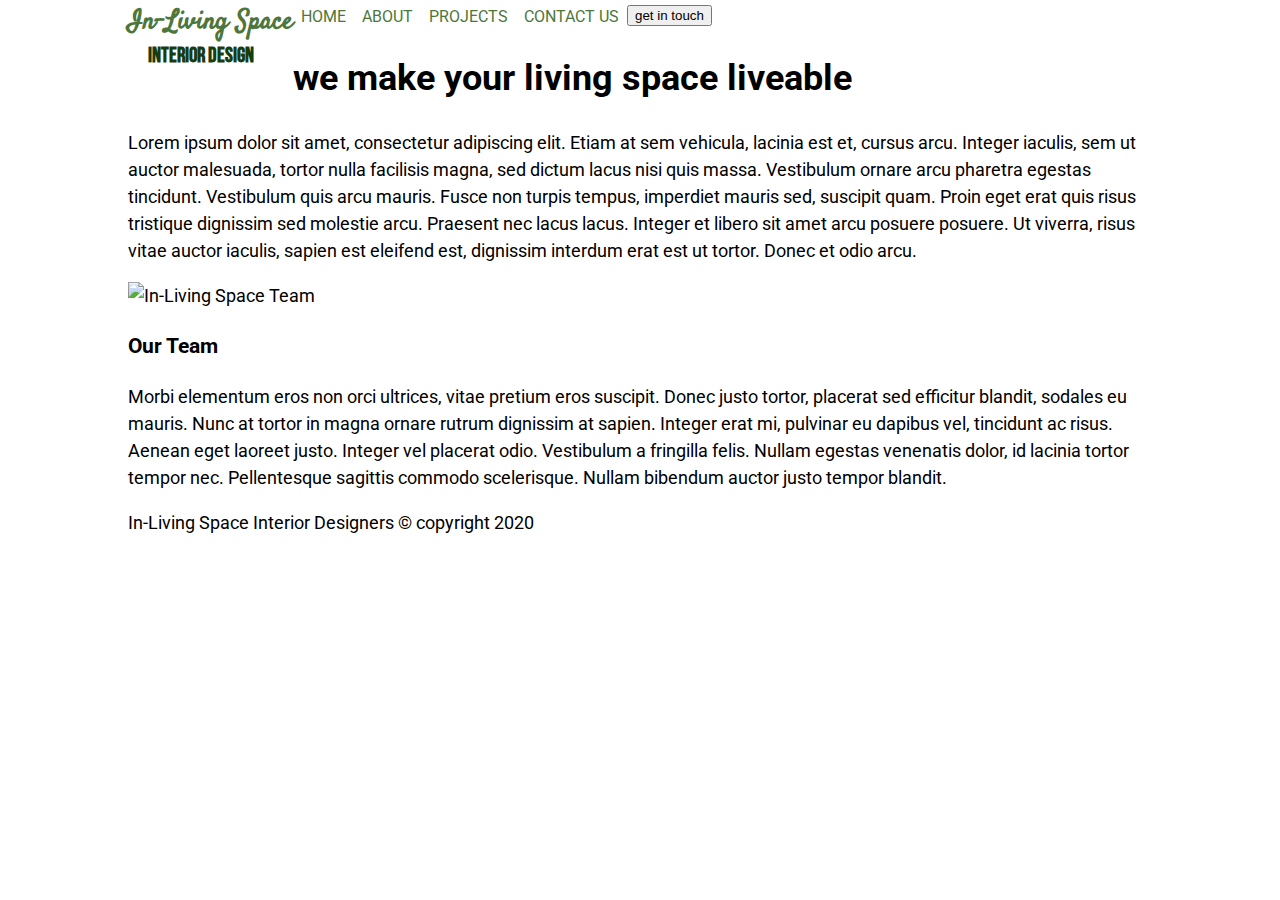
==== index.html @ 4d632c97 "Initialization Complete" ====
<!DOCTYPE html>
<html>
    <head>
        <meta charset="utf-8">
        <meta name="description" content="For all your interior design needs">
        <meta name="viewport" content="width=device-width, initial-scale=1.0">
        <meta name="author" content="Tavonga">
        <title>In-Living Space | Home</title>
        <link href="https://fonts.googleapis.com/css2?family=Bebas+Neue&family=Roboto:wght@300&family=Satisfy&display=swap" rel="stylesheet">
        <link rel="stylesheet" href="./css/style.css">
    </head>
    <body>
      <header>
        <div class="container">
          <div class="logo">
            <h2>In-Living Space</h2>
            <h3>Interior Design</h3>
          </div>
          <nav>
            <ul>
              <li><a href="#">Home</a></li>
              <li><a href="#">About</a></li>
              <li><a href="#">Projects</a></li>
              <li><a href="#">Contact Us</a></li>
            </ul>
          </nav>
          <form>
            <button type="button" class="get-in-touch"> get in touch</button>
          </form>
        </div>
      </header>
      <main>
        <section id="showcase">
          <div class="container">
            <div>
              <h1>we make your living space liveable</h1>
              <p>Lorem ipsum dolor sit amet, consectetur adipiscing elit. Etiam at sem vehicula, lacinia est et, cursus arcu. Integer iaculis, sem ut auctor malesuada, tortor nulla facilisis magna, sed dictum lacus nisi quis massa. Vestibulum ornare arcu pharetra egestas tincidunt. Vestibulum quis arcu mauris. Fusce non turpis tempus, imperdiet mauris sed, suscipit quam. Proin eget erat quis risus tristique dignissim sed molestie arcu. Praesent nec lacus lacus. Integer et libero sit amet arcu posuere posuere. Ut viverra, risus vitae auctor iaculis, sapien est eleifend est, dignissim interdum erat est ut tortor. Donec et odio arcu. </p>
            </div>
          </div>
        </section>
        <section>
          <div class="container">
            <div class="team">
              <img src="./img/team.jpg" alt="In-Living Space Team">
            </div>
            <aside id="sidebar">
              <div>
                <h3>Our Team</h3>
                <p>Morbi elementum eros non orci ultrices, vitae pretium eros suscipit. Donec justo tortor, placerat sed efficitur blandit, sodales eu mauris. Nunc at tortor in magna ornare rutrum dignissim at sapien. Integer erat mi, pulvinar eu dapibus vel, tincidunt ac risus. Aenean eget laoreet justo. Integer vel placerat odio. Vestibulum a fringilla felis. Nullam egestas venenatis dolor, id lacinia tortor tempor nec. Pellentesque sagittis commodo scelerisque. Nullam bibendum auctor justo tempor blandit.</p>
              </div>
            </aside>
          </div>
        </section>
      </main>
      <footer>
        <div class="container">
          <p>In-Living Space Interior Designers &copy; copyright 2020</p>
        </div>
      </footer>
    </body>
</html>
---- css/style.css ----
body{
    font-family: 'Roboto', sans-serif;
    font-size: 18px;
    line-height: 1.5;
    margin: 0;
    padding: 0;
}

/*Global*/
.container{
  width: 80%;
  margin: auto;
  overflow: 0;
}

ul{
  margin: 0;
  padding: 0;
}

.button{
  float: right;
  margin: 20px;
}
/*Header*/

/*header{
  text-align: center;
}*/

.logo{
    float: left;
}

.logo h2{
  font-family: 'Satisfy', cursive;
  color: #4E763B;
  line-height: 0;
}

.logo h3{
  font-family: 'Bebas Neue', cursive;
  color: #193C0D;
  line-height: 1;
  margin-left: 20px;
}

header a{
  text-decoration: none;
  text-transform: uppercase;
  color: #4E763B;
  font-size: 16px;
}

header li{
  display: inline;
  padding: 2px 8px 2px 8px;
  float: left;
}
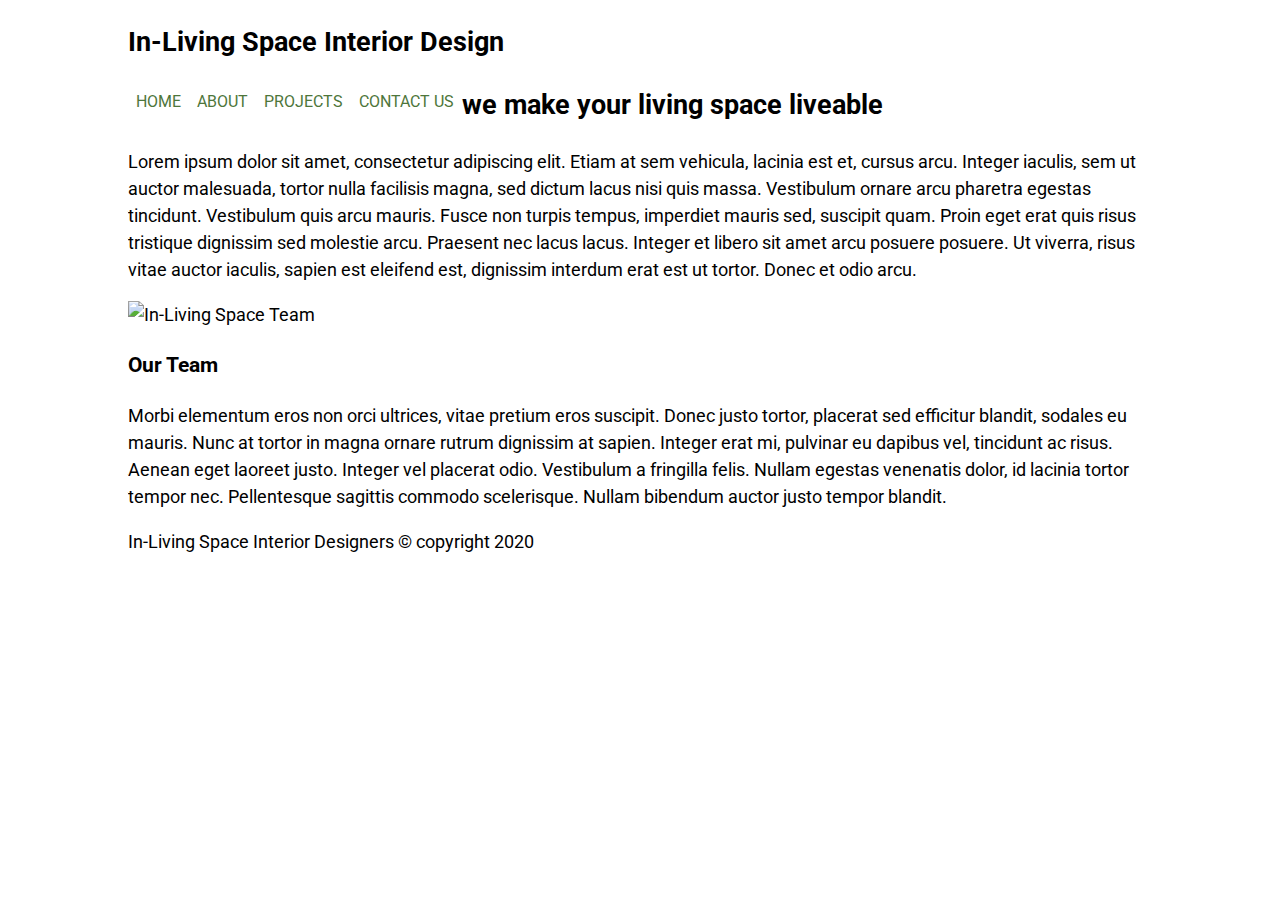
==== commit 63642d48: "Restructured Header format for navbar to work" ====
--- a/index.html
+++ b/index.html
@@ -12,45 +12,40 @@
     <body>
       <header>
         <div class="container">
-          <div class="logo">
-            <h2>In-Living Space</h2>
-            <h3>Interior Design</h3>
+          <div id="logo">
+            <h2>In-Living Space Interior Design</h2>
           </div>
           <nav>
             <ul>
-              <li><a href="#">Home</a></li>
-              <li><a href="#">About</a></li>
-              <li><a href="#">Projects</a></li>
-              <li><a href="#">Contact Us</a></li>
+              <li><a href="index.html">Home</a></li>
+              <li><a href="about.html">About</a></li>
+              <li><a href="project.html">Projects</a></li>
+              <li><a href="contactus.html">Contact Us</a></li>
             </ul>
           </nav>
-          <form>
-            <button type="button" class="get-in-touch"> get in touch</button>
-          </form>
         </div>
       </header>
+
       <main>
-        <section id="showcase">
-          <div class="container">
+        <div class="container">
+          <section id="showcase">
             <div>
-              <h1>we make your living space liveable</h1>
+              <h2>we make your living space liveable</h2>
               <p>Lorem ipsum dolor sit amet, consectetur adipiscing elit. Etiam at sem vehicula, lacinia est et, cursus arcu. Integer iaculis, sem ut auctor malesuada, tortor nulla facilisis magna, sed dictum lacus nisi quis massa. Vestibulum ornare arcu pharetra egestas tincidunt. Vestibulum quis arcu mauris. Fusce non turpis tempus, imperdiet mauris sed, suscipit quam. Proin eget erat quis risus tristique dignissim sed molestie arcu. Praesent nec lacus lacus. Integer et libero sit amet arcu posuere posuere. Ut viverra, risus vitae auctor iaculis, sapien est eleifend est, dignissim interdum erat est ut tortor. Donec et odio arcu. </p>
             </div>
-          </div>
-        </section>
-        <section>
-          <div class="container">
-            <div class="team">
-              <img src="./img/team.jpg" alt="In-Living Space Team">
-            </div>
-            <aside id="sidebar">
-              <div>
-                <h3>Our Team</h3>
-                <p>Morbi elementum eros non orci ultrices, vitae pretium eros suscipit. Donec justo tortor, placerat sed efficitur blandit, sodales eu mauris. Nunc at tortor in magna ornare rutrum dignissim at sapien. Integer erat mi, pulvinar eu dapibus vel, tincidunt ac risus. Aenean eget laoreet justo. Integer vel placerat odio. Vestibulum a fringilla felis. Nullam egestas venenatis dolor, id lacinia tortor tempor nec. Pellentesque sagittis commodo scelerisque. Nullam bibendum auctor justo tempor blandit.</p>
+          </section>
+          <section>
+              <div class="team">
+                <img src="./img/team.jpg" alt="In-Living Space Team">
               </div>
-            </aside>
-          </div>
-        </section>
+              <aside id="sidebar">
+                <div>
+                  <h3>Our Team</h3>
+                  <p>Morbi elementum eros non orci ultrices, vitae pretium eros suscipit. Donec justo tortor, placerat sed efficitur blandit, sodales eu mauris. Nunc at tortor in magna ornare rutrum dignissim at sapien. Integer erat mi, pulvinar eu dapibus vel, tincidunt ac risus. Aenean eget laoreet justo. Integer vel placerat odio. Vestibulum a fringilla felis. Nullam egestas venenatis dolor, id lacinia tortor tempor nec. Pellentesque sagittis commodo scelerisque. Nullam bibendum auctor justo tempor blandit.</p>
+                </div>
+              </aside>
+          </section>
+        </div>
       </main>
       <footer>
         <div class="container">
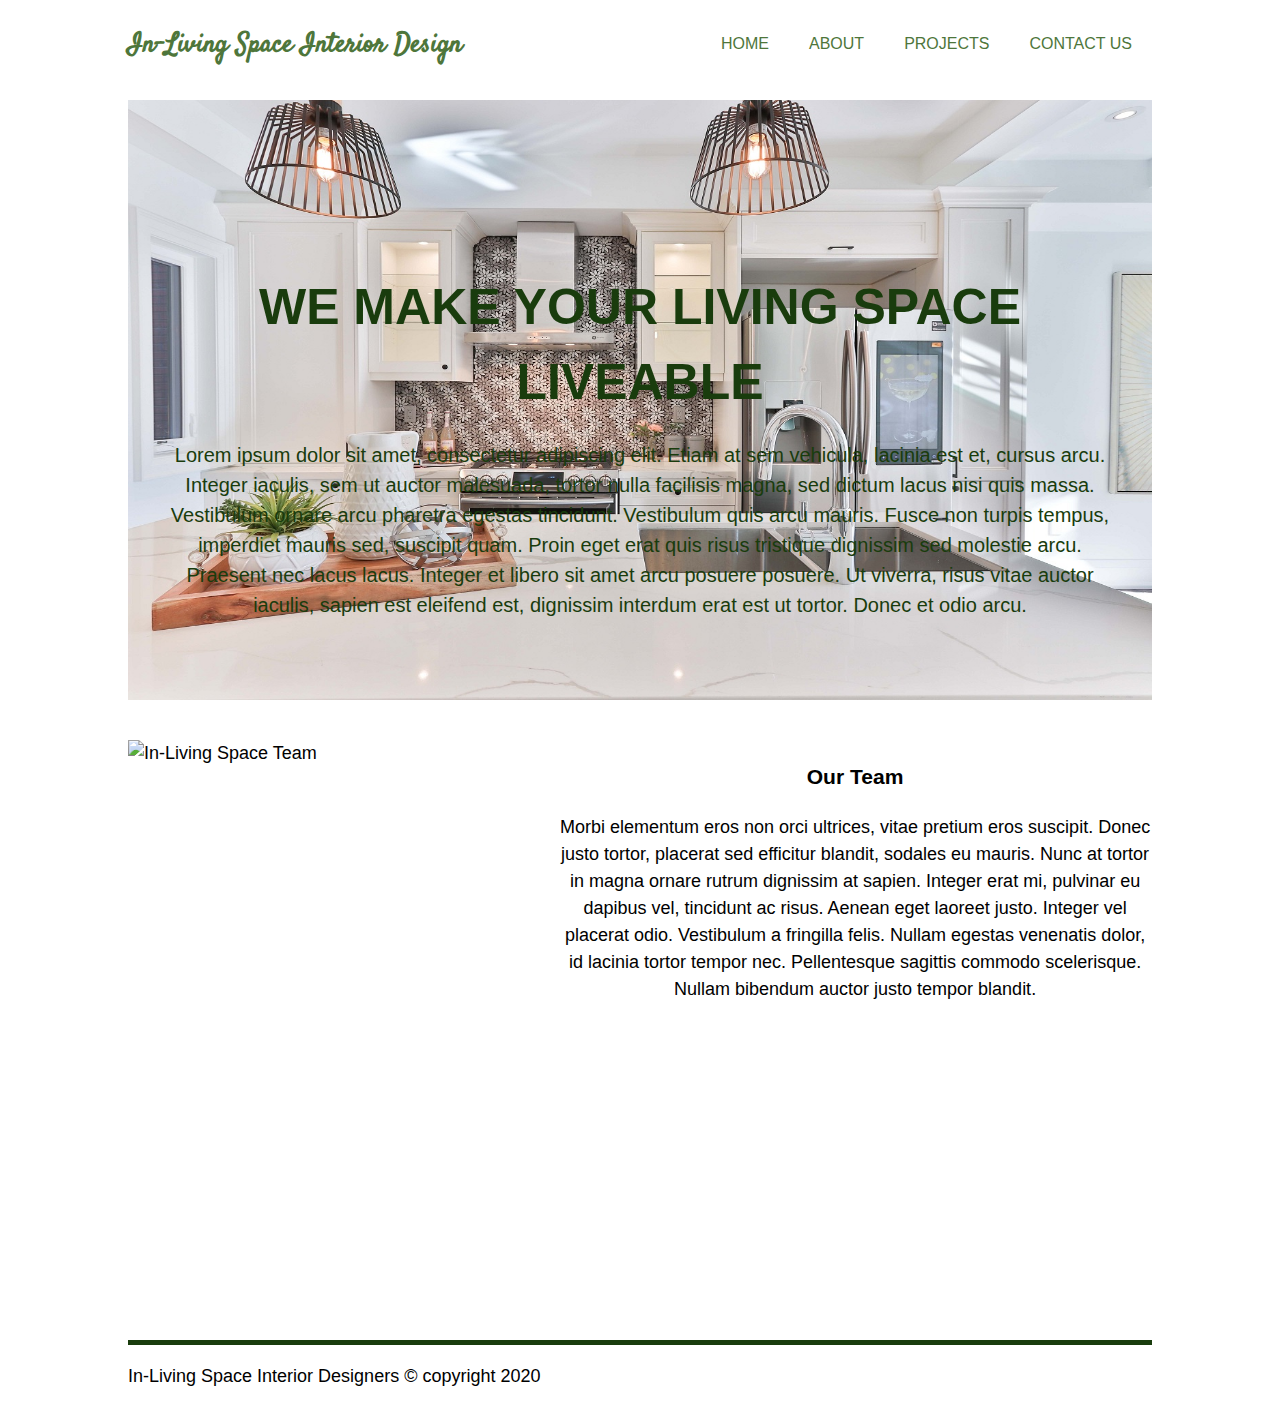
==== commit d59b6e95: "Landing Page almost complete. Major changes to layout" ====
--- a/index.html
+++ b/index.html
@@ -12,9 +12,6 @@
     <body>
       <header>
         <div class="container">
-          <div id="logo">
-            <h2>In-Living Space Interior Design</h2>
-          </div>
           <nav>
             <ul>
               <li><a href="index.html">Home</a></li>
@@ -23,19 +20,24 @@
               <li><a href="contactus.html">Contact Us</a></li>
             </ul>
           </nav>
+          <div id="logo">
+            <h2>In-Living Space Interior Design</h2>
+          </div>
+          
         </div>
       </header>
-
+  
       <main>
         <div class="container">
           <section id="showcase">
             <div>
-              <h2>we make your living space liveable</h2>
+              <h2><strong>we make your living space liveable</strong></h2>
               <p>Lorem ipsum dolor sit amet, consectetur adipiscing elit. Etiam at sem vehicula, lacinia est et, cursus arcu. Integer iaculis, sem ut auctor malesuada, tortor nulla facilisis magna, sed dictum lacus nisi quis massa. Vestibulum ornare arcu pharetra egestas tincidunt. Vestibulum quis arcu mauris. Fusce non turpis tempus, imperdiet mauris sed, suscipit quam. Proin eget erat quis risus tristique dignissim sed molestie arcu. Praesent nec lacus lacus. Integer et libero sit amet arcu posuere posuere. Ut viverra, risus vitae auctor iaculis, sapien est eleifend est, dignissim interdum erat est ut tortor. Donec et odio arcu. </p>
             </div>
           </section>
-          <section>
-              <div class="team">
+
+          <section id="team">
+              <div>
                 <img src="./img/team.jpg" alt="In-Living Space Team">
               </div>
               <aside id="sidebar">
@@ -45,6 +47,7 @@
                 </div>
               </aside>
           </section>
+
         </div>
       </main>
       <footer>
--- a/css/style.css
+++ b/css/style.css
@@ -1,5 +1,5 @@
 body{
-    font-family: 'Roboto', sans-serif;
+    font-family: Arial, Helvetica, sans-serif;
     font-size: 18px;
     line-height: 1.5;
     margin: 0;
@@ -18,31 +18,14 @@
   padding: 0;
 }
 
-.button{
-  float: right;
-  margin: 20px;
-}
 /*Header*/
 
-/*header{
-  text-align: center;
-}*/
-
-.logo{
-    float: left;
-}
-
-.logo h2{
-  font-family: 'Satisfy', cursive;
-  color: #4E763B;
-  line-height: 0;
-}
-
-.logo h3{
-  font-family: 'Bebas Neue', cursive;
-  color: #193C0D;
-  line-height: 1;
-  margin-left: 20px;
+header{
+  background-color: #ffffff;
+  padding-top: 30px;
+  min-height: 70px;
+  /* the code below was used to see where the header ended*/
+  /*border-bottom: #193C0D 3px solid;*/
 }
 
 header a{
@@ -52,8 +35,80 @@
   font-size: 16px;
 }
 
+/*header ul{
+  margin: 0;
+  padding: 0;
+}*/
+
 header li{
   display: inline;
-  padding: 2px 8px 2px 8px;
+  padding: 0px 20px 0px 20px;
   float: left;
 }
+
+header a:hover{
+  font-weight: bold;
+  color: #193C0D;
+}
+
+header #logo{
+  float: left;
+}
+
+header #logo h2{
+  font-family: 'Satisfy', cursive;
+  color: #4E763B;
+  line-height: 0;
+  margin-top: 15px;
+}
+
+header nav{
+  float: right;
+}
+
+#showcase{
+  min-height: 600px;
+  background: url('../img/showcase.jpg');
+  background-repeat: no-repeat;
+  background-size: 100% 100%;
+  /*background-color: burlywood;*/
+  text-align: center;
+  color: #193C0D;
+}
+
+#showcase div{
+  padding: 20px 40px 20px 40px;
+}
+
+#showcase h2{
+  text-transform: uppercase;
+  margin-top: 150px;
+  margin-bottom: 10px;
+  font-size: 50px;
+}
+
+#showcase p{
+  font-size: 20px;
+}
+/* .small-image{
+  width: 500px;
+  float: left;
+} */
+
+#team{
+  min-height: 600px;
+  margin-top: 40px;
+  border-bottom: #193C0D 5px solid;
+}
+
+#team img{
+  float: left;
+  width:40%;
+}
+
+#sidebar{
+  float: right;
+ /* margin: 20px 40px 20px 40px;*/
+  width: 58%;
+  text-align: center;
+}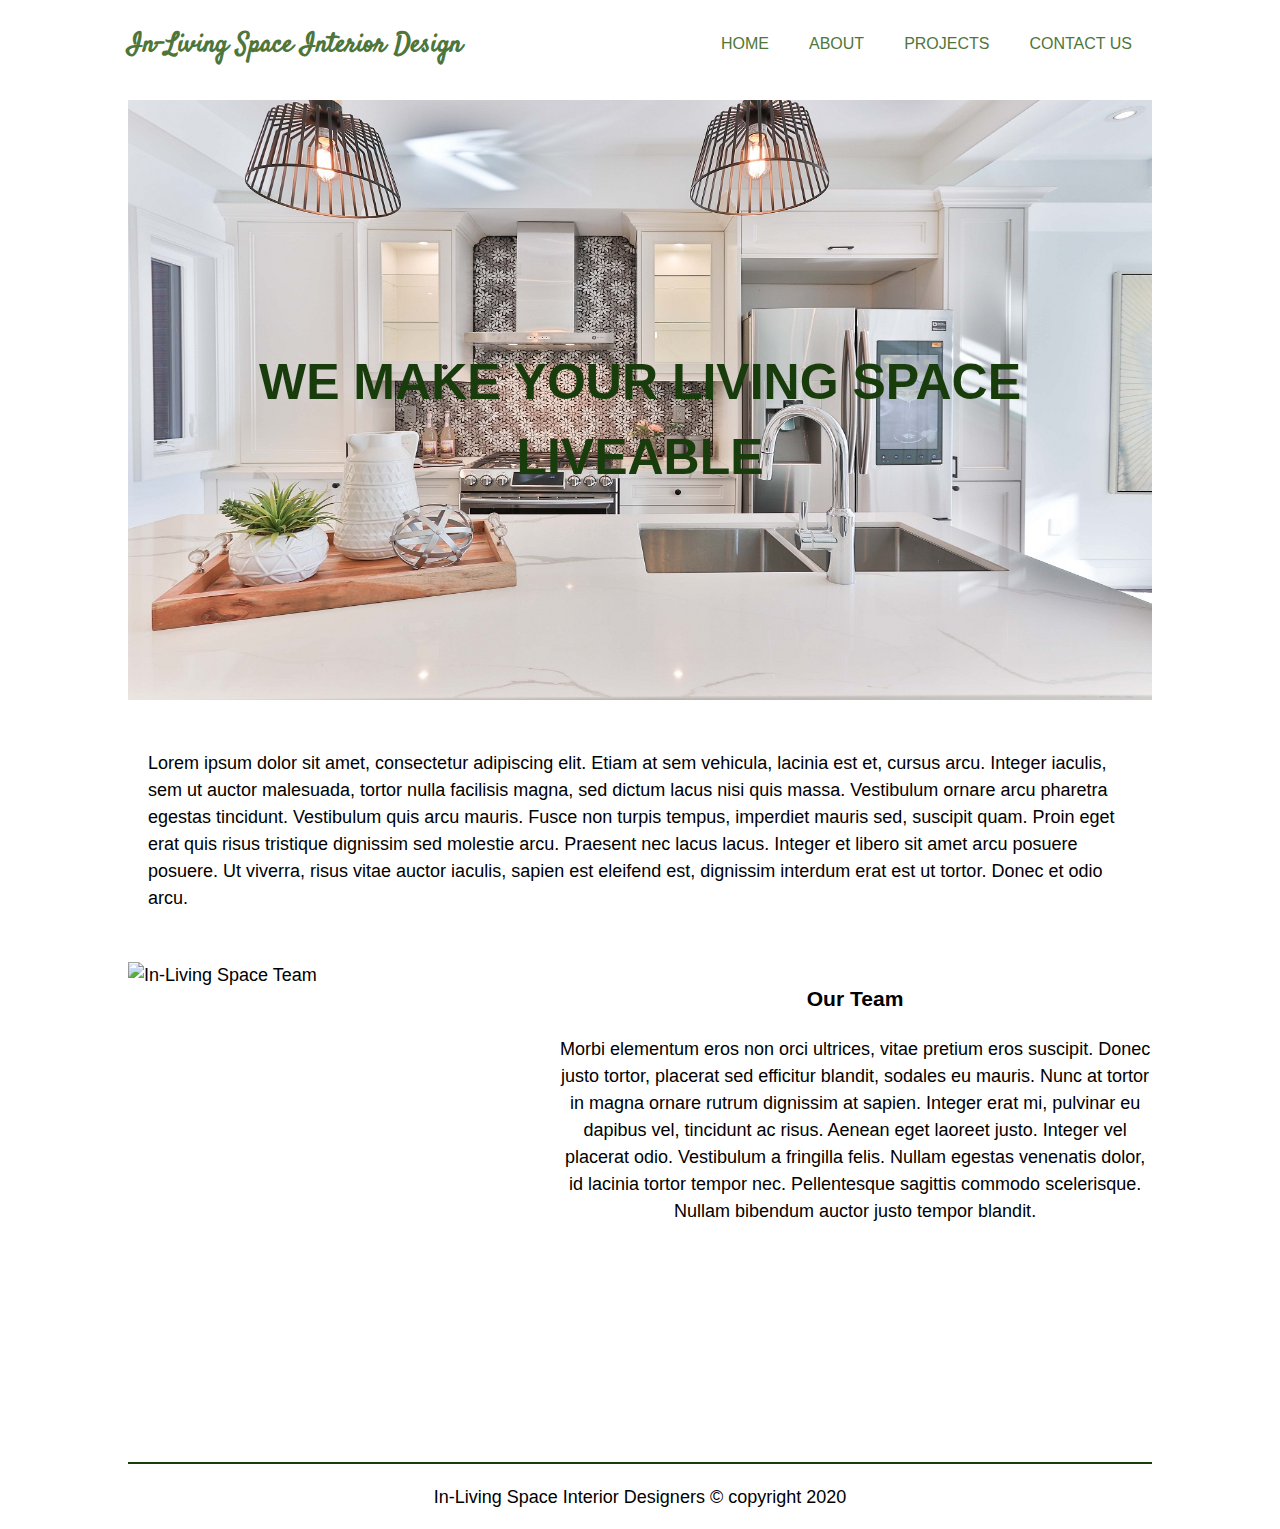
==== commit 0dbddd0a: "About Page initiated" ====
--- a/index.html
+++ b/index.html
@@ -16,7 +16,7 @@
             <ul>
               <li><a href="index.html">Home</a></li>
               <li><a href="about.html">About</a></li>
-              <li><a href="project.html">Projects</a></li>
+              <li><a href="projects.html">Projects</a></li>
               <li><a href="contactus.html">Contact Us</a></li>
             </ul>
           </nav>
@@ -32,8 +32,11 @@
           <section id="showcase">
             <div>
               <h2><strong>we make your living space liveable</strong></h2>
-              <p>Lorem ipsum dolor sit amet, consectetur adipiscing elit. Etiam at sem vehicula, lacinia est et, cursus arcu. Integer iaculis, sem ut auctor malesuada, tortor nulla facilisis magna, sed dictum lacus nisi quis massa. Vestibulum ornare arcu pharetra egestas tincidunt. Vestibulum quis arcu mauris. Fusce non turpis tempus, imperdiet mauris sed, suscipit quam. Proin eget erat quis risus tristique dignissim sed molestie arcu. Praesent nec lacus lacus. Integer et libero sit amet arcu posuere posuere. Ut viverra, risus vitae auctor iaculis, sapien est eleifend est, dignissim interdum erat est ut tortor. Donec et odio arcu. </p>
             </div>
+          </section>
+
+          <section class="paragraph">
+              <p>Lorem ipsum dolor sit amet, consectetur adipiscing elit. Etiam at sem vehicula, lacinia est et, cursus arcu. Integer iaculis, sem ut auctor malesuada, tortor nulla facilisis magna, sed dictum lacus nisi quis massa. Vestibulum ornare arcu pharetra egestas tincidunt. Vestibulum quis arcu mauris. Fusce non turpis tempus, imperdiet mauris sed, suscipit quam. Proin eget erat quis risus tristique dignissim sed molestie arcu. Praesent nec lacus lacus. Integer et libero sit amet arcu posuere posuere. Ut viverra, risus vitae auctor iaculis, sapien est eleifend est, dignissim interdum erat est ut tortor. Donec et odio arcu. </p> 
           </section>
 
           <section id="team">
@@ -50,10 +53,12 @@
 
         </div>
       </main>
+
       <footer>
         <div class="container">
           <p>In-Living Space Interior Designers &copy; copyright 2020</p>
         </div>
       </footer>
+
     </body>
 </html>
--- a/css/style.css
+++ b/css/style.css
@@ -82,23 +82,19 @@
 
 #showcase h2{
   text-transform: uppercase;
-  margin-top: 150px;
+  margin-top: 225px;
   margin-bottom: 10px;
   font-size: 50px;
 }
 
-#showcase p{
-  font-size: 20px;
+.paragraph{
+  min-height: 100px;
+  margin: 50px 20px 50px 20px;
 }
-/* .small-image{
-  width: 500px;
-  float: left;
-} */
 
 #team{
-  min-height: 600px;
-  margin-top: 40px;
-  border-bottom: #193C0D 5px solid;
+  min-height: 500px;
+  border-bottom: #193C0D 2px solid;
 }
 
 #team img{
@@ -111,4 +107,10 @@
  /* margin: 20px 40px 20px 40px;*/
   width: 58%;
   text-align: center;
+}
+
+footer{
+ 
+  margin-top: 20px;
+  text-align: center;
 }